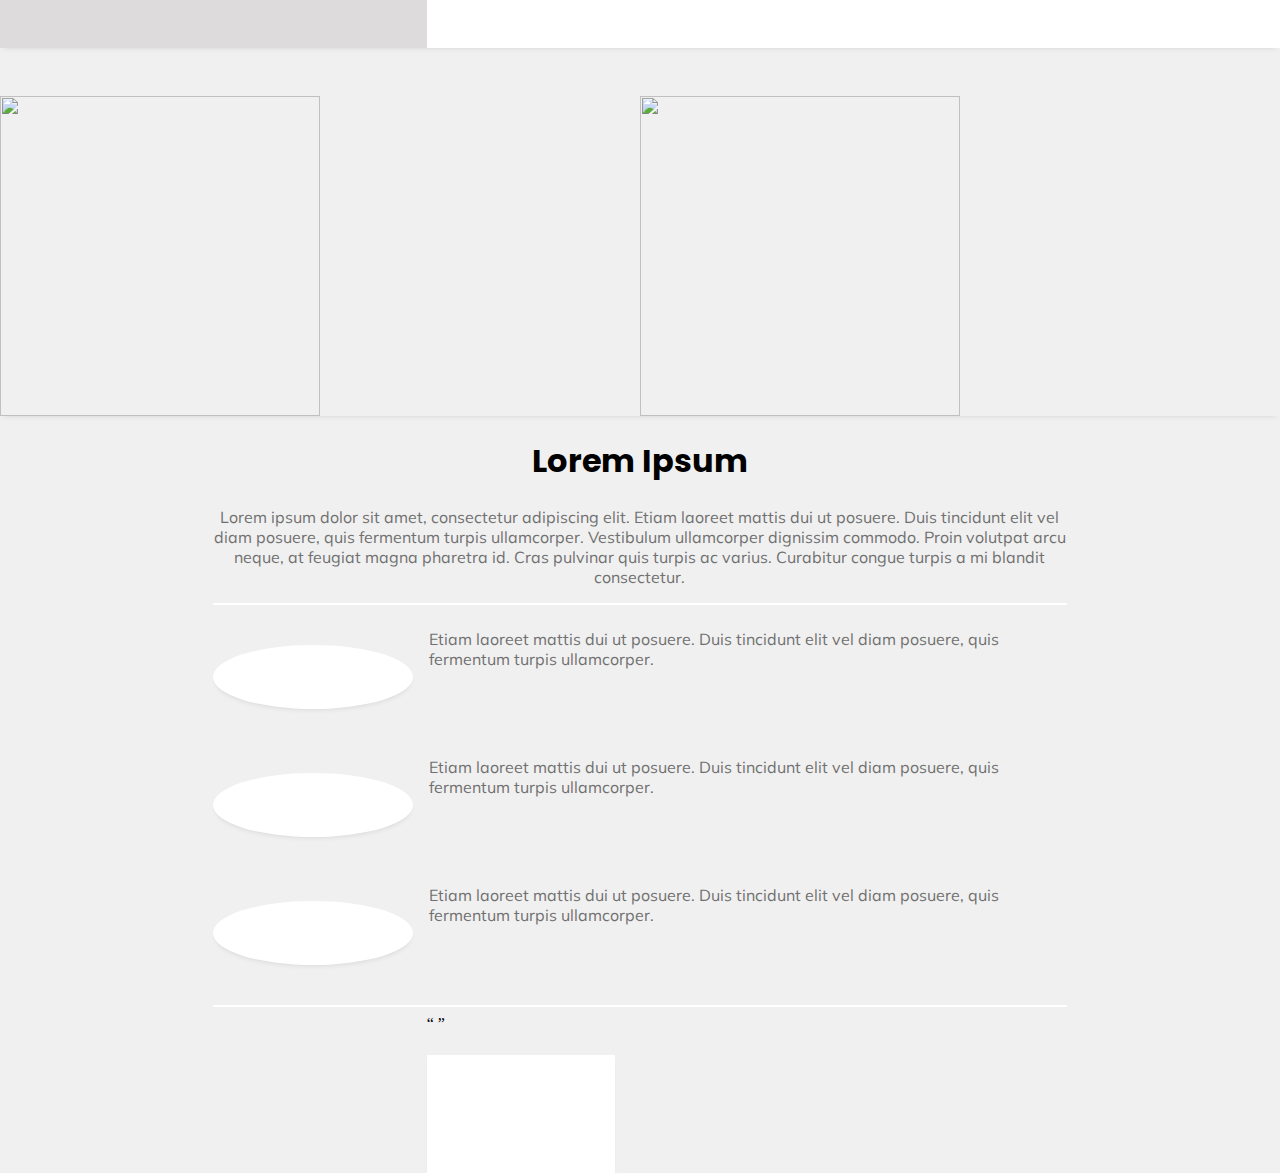
==== index.html @ a3480aa5 "Progress on index page" ====
<!DOCTYPE html>
<html lang="en">
  <head>
    <meta charset="UTF-8" />
    <meta name="viewport" content="width=device-width, initial-scale=1.0" />
    <meta http-equiv="X-UA-Compatible" content="ie=edge" />
    <title>Frontend Freelancer Portfolio</title>
    <link rel="stylesheet" href="CSS/style.css" />
    <script
      src="https://kit.fontawesome.com/f7329bb933.js"
      crossorigin="anonymous"
    ></script>
  </head>
  <body>
    <div class="grid">
        <nav class="menu bg-white shadow">
          <a class="active" alt="Home" href="index.html">
              <i class="fas fa-home"></i
            ></a>
          <a alt="About me" href="aboutme.html">
              <i class="fas fa-address-card d-grey"></i
              ></a>
          <a alt="Contact" href="contact.html">
              <i class="far fa-edit d-grey"></i
            ></a>
        </ul>
      </nav>
      <hero class="hero-container shadow">
        <img class="hero1" src="images/bg1.jpeg" />
        <img class="hero2" src="images/bg2.jpeg" />
      </hero>
      <main>
        <h1 class="font-poppins">Lorem Ipsum</h1>
        <p class="font-muli d-grey">
          Lorem ipsum dolor sit amet, consectetur adipiscing elit. Etiam laoreet
          mattis dui ut posuere. Duis tincidunt elit vel diam posuere, quis
          fermentum turpis ullamcorper. Vestibulum ullamcorper dignissim
          commodo. Proin volutpat arcu neque, at feugiat magna pharetra id. Cras
          pulvinar quis turpis ac varius. Curabitur congue turpis a mi blandit
          consectetur.
        </p>
        <hr />
      </main>
      <article class="font-muli d-grey">
        <section>
          <div class="icon-container bg-white shadow round">
            <i class="far fa-handshake l-green"></i>
          </div>
          <p>
              Etiam laoreet mattis dui ut posuere. 
              Duis tincidunt elit vel diam posuere, 
              quis fermentum turpis ullamcorper.
          </p>
        </section>
        <section>
          <div class="icon-container bg-white shadow round">
            <i class="fas fa-book l-green"></i>
          </div>
          <p>
              Etiam laoreet mattis dui ut posuere. 
              Duis tincidunt elit vel diam posuere, 
              quis fermentum turpis ullamcorper.
          </p>
        </section>
        <section>
          <div class="icon-container bg-white shadow round">
            <i class="fas fa-hat-wizard l-green"></i>
          </div>
          <p>
              Etiam laoreet mattis dui ut posuere. 
              Duis tincidunt elit vel diam posuere, 
              quis fermentum turpis ullamcorper.
          </p>
        </section>
        <hr />
      </article>
      <aside>
        <div class="icon4 bg-white shadow round">
          <i class="fas fa-fire-alt"></i>
        </div>
        <q> </q>
      </aside>
      <footer>
        <h5></h5>
        <a class="tmu bg-white shadow"><i class="fas fa-chevron-up d-grey"></i></a>
      </footer>
    </div>
  </body>
</html>
---- CSS/style.css ----
@import url("https://fonts.googleapis.com/css?family=Muli|Poppins&display=swap");

body {
  margin: 0;
  padding: 0;
  background-image: url(/images/greenbg.jpg);
  background-attachment: fixed;
  background-position: bottom;
  background-repeat: no-repeat;
  background-size: cover;
  background-color: #f0f0f0;
}

.bg-white {
  background: white;
}

hr {
  color: white;
  border: 1px solid white;
}

.shadow {
  box-shadow: 0 3px 6px -4px rgba(0, 0, 0, 0.16);
}

.l-green {
  color: #74c8f5;
}

.red {
  color: #e27e79;
}

.d-grey {
  color: #707070;
}

.active {
  color: #8ca3b1;
  background: #dddbdb;
}

.round {
  border-radius: 50%;
}

.font-muli {
  font-family: "Muli", sans-serif;
}

.font-poppins {
  font-family: "Poppins", sans-serif;
}

.grid {
  margin: 0 auto;
  display: grid;
  grid-template-columns: repeat(6, 1fr);
  grid-template-rows: 1fr auto;
  grid-template-areas:
    "nav nav nav nav nav nav"
    "hero hero hero hero hero hero"
    ". main main main main ."
    ". article article article article ."
    ". . aside aside . ."
    ". . footer footer . .";
}

.menu {
  grid-area: nav;
  display: flex;
  flex-direction: row;
  justify-content: space-evenly;
  position: sticky;
  align-content: center;
  width: 100%;
  position: fixed;
  margin: 0;
  padding: 0;
  z-index: 1;
}

a {
  height: 100%;
  width: 33%;
  padding: 1.5em;
  display: flex;
  align-content: center;
  justify-content: center;
  text-decoration: none;
}

a > i {
  transform: scale(2.5, 2.5);
}

.hero-container {
  grid-area: hero;
  padding-top: 6em;
  display: flex;
  flex-wrap: wrap;
}

.hero1 {
  display: none;
}

.hero1,
.hero2 {
  width: 100%;
  height: 50%;
}

main {
  grid-area: main;
}

aside {
  grid-area: aside;
}

footer {
  grid-area: footer;
}

main > p,
main > h1 {
  text-align: center;
}

article {
  grid-area: article;
}

section {
  display: flex;
}

.icon-container {
  display: flex;
  align-content: center;
  justify-content: center;
  height: 80%;
  width: 80%;
  padding: 2em;
  margin-top: 3.2em;
  margin-right: 1em;
}

.icon-container > i {
  transform: scale(2.4, 2.8);
}

@media (min-width: 768px) {
  .hero1,
  .hero2 {
    width: 50%;
    height: 20em;
    display: block;
  }

  .icon-container {
    width: 20%;
    margin-top: 2em;
    margin-bottom: 2em;
  }

  .icon-container > i {
    transform: scale(2.8, 3.2);
  }
}
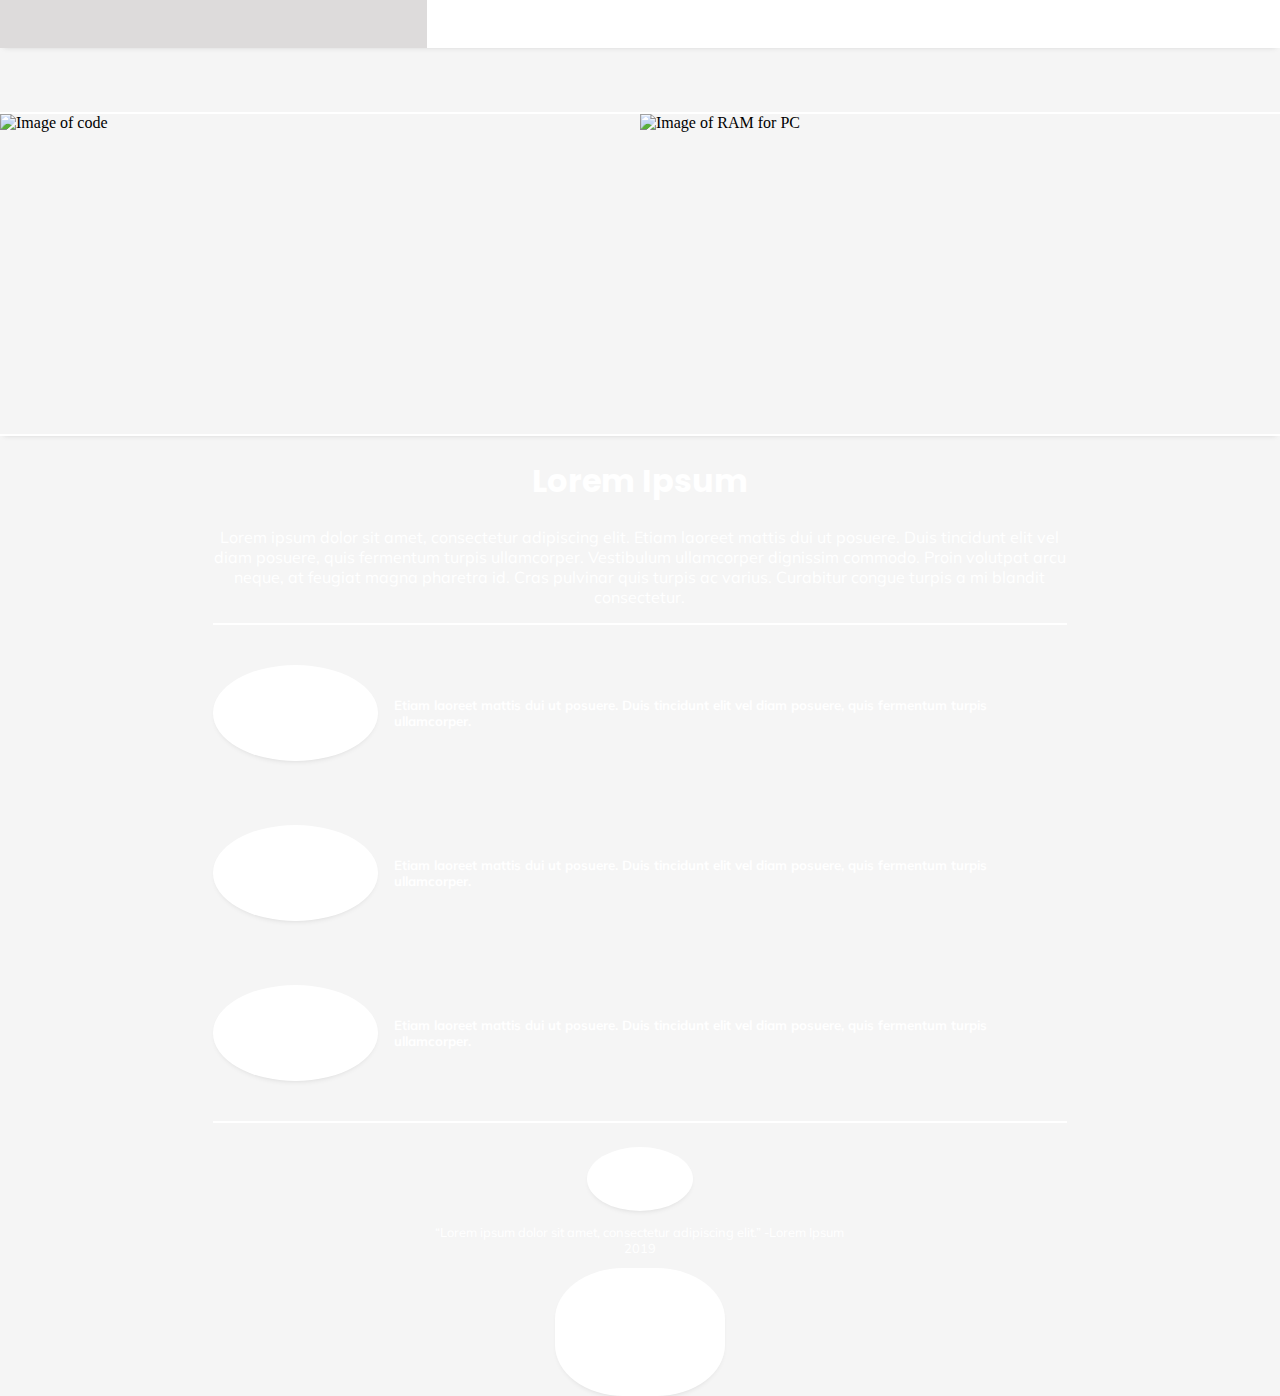
==== commit 3ff1aa03: "Layout fixes, started with tablet responsiveness" ====
--- a/index.html
+++ b/index.html
@@ -13,25 +13,25 @@
   </head>
   <body>
     <div class="grid">
-        <nav class="menu bg-white shadow">
-          <a class="active" alt="Home" href="index.html">
-              <i class="fas fa-home"></i
-            ></a>
-          <a alt="About me" href="aboutme.html">
-              <i class="fas fa-address-card d-grey"></i
-              ></a>
-          <a alt="Contact" href="contact.html">
-              <i class="far fa-edit d-grey"></i
-            ></a>
-        </ul>
+      <a name="top"></a>
+      <nav class="menu bg-white bottom-shadow">
+        <a class="active" title="Home" href="index.html">
+          <i class="fas fa-home"></i
+        ></a>
+        <a title="About me" href="aboutme.html">
+          <i class="fas fa-address-card d-grey"></i
+        ></a>
+        <a title="Contact" href="contact.html">
+          <i class="far fa-edit d-grey"></i
+        ></a>
       </nav>
-      <hero class="hero-container shadow">
-        <img class="hero1" src="images/bg1.jpeg" />
-        <img class="hero2" src="images/bg2.jpeg" />
+      <hero class="hero-container bottom-shadow">
+        <img class="hero1" alt="Image of code" src="images/bg1.jpeg" />
+        <img class="hero2" alt="Image of RAM for PC" src="images/bg2.jpeg" />
       </hero>
       <main>
-        <h1 class="font-poppins">Lorem Ipsum</h1>
-        <p class="font-muli d-grey">
+        <h1 class="font-poppins white">Lorem Ipsum</h1>
+        <p class="font-muli white">
           Lorem ipsum dolor sit amet, consectetur adipiscing elit. Etiam laoreet
           mattis dui ut posuere. Duis tincidunt elit vel diam posuere, quis
           fermentum turpis ullamcorper. Vestibulum ullamcorper dignissim
@@ -41,48 +41,51 @@
         </p>
         <hr />
       </main>
-      <article class="font-muli d-grey">
+      <article class="font-muli white">
         <section>
-          <div class="icon-container bg-white shadow round">
+          <div class="icon-container bg-white bottom-shadow round">
             <i class="far fa-handshake l-green"></i>
           </div>
-          <p>
-              Etiam laoreet mattis dui ut posuere. 
-              Duis tincidunt elit vel diam posuere, 
-              quis fermentum turpis ullamcorper.
-          </p>
+          <h5>
+            Etiam laoreet mattis dui ut posuere. Duis tincidunt elit vel diam
+            posuere, quis fermentum turpis ullamcorper.
+          </h5>
         </section>
         <section>
-          <div class="icon-container bg-white shadow round">
+          <div class="icon-container bg-white bottom-shadow round">
             <i class="fas fa-book l-green"></i>
           </div>
-          <p>
-              Etiam laoreet mattis dui ut posuere. 
-              Duis tincidunt elit vel diam posuere, 
-              quis fermentum turpis ullamcorper.
-          </p>
+          <h5>
+            Etiam laoreet mattis dui ut posuere. Duis tincidunt elit vel diam
+            posuere, quis fermentum turpis ullamcorper.
+          </h5>
         </section>
         <section>
-          <div class="icon-container bg-white shadow round">
+          <div class="icon-container bg-white bottom-shadow round">
             <i class="fas fa-hat-wizard l-green"></i>
           </div>
-          <p>
-              Etiam laoreet mattis dui ut posuere. 
-              Duis tincidunt elit vel diam posuere, 
-              quis fermentum turpis ullamcorper.
-          </p>
+          <h5>
+            Etiam laoreet mattis dui ut posuere. Duis tincidunt elit vel diam
+            posuere, quis fermentum turpis ullamcorper.
+          </h5>
         </section>
         <hr />
       </article>
-      <aside>
-        <div class="icon4 bg-white shadow round">
-          <i class="fas fa-fire-alt"></i>
+      <aside class="font-muli white">
+        <div class="icon4 bg-white bottom-shadow round">
+          <i class="fas fa-fire-alt red"></i>
         </div>
-        <q> </q>
+        <p>
+          <q>Lorem ipsum dolor sit amet, consectetur adipiscing elit.</q> -Lorem
+          Ipsum 2019
+        </p>
       </aside>
       <footer>
-        <h5></h5>
-        <a class="tmu bg-white shadow"><i class="fas fa-chevron-up d-grey"></i></a>
+        <h5 class="d-grey font-poppins">Mattias Lind von Vogelsang</h5>
+        <a class="tmu bg-white bottom-shadow" href="#top"
+          ><i class="fas fa-chevron-up d-grey"></i
+        ></a>
+        <div class="link-icons"></div>
       </footer>
     </div>
   </body>
--- a/CSS/style.css
+++ b/CSS/style.css
@@ -3,41 +3,53 @@
 body {
   margin: 0;
   padding: 0;
-  background-image: url(/images/greenbg.jpg);
+  background-image: url(/images/simplebg.jpg);
   background-attachment: fixed;
-  background-position: bottom;
+  background-position: left;
   background-repeat: no-repeat;
   background-size: cover;
-  background-color: #f0f0f0;
-}
-
+  background-color: whitesmoke;
+}
+#top {
+  display: none;
+  margin: 0;
+  padding: 0;
+}
 .bg-white {
   background: white;
 }
 
+.white {
+  color: white;
+}
+
 hr {
   color: white;
-  border: 1px solid white;
-}
-
-.shadow {
-  box-shadow: 0 3px 6px -4px rgba(0, 0, 0, 0.16);
-}
-
-.l-green {
-  color: #74c8f5;
+  border: 0.5px solid white;
 }
 
 .red {
   color: #e27e79;
 }
 
+.bottom-shadow {
+  box-shadow: 0 3px 6px -4px rgba(0, 0, 0, 0.16);
+}
+
+.l-green {
+  color: #6bbbbe;
+}
+
+.red {
+  color: #e27e79;
+}
+
 .d-grey {
   color: #707070;
 }
 
 .active {
-  color: #8ca3b1;
+  color: #3277a2;
   background: #dddbdb;
 }
 
@@ -97,7 +109,7 @@
 
 .hero-container {
   grid-area: hero;
-  padding-top: 6em;
+  padding-top: 4em;
   display: flex;
   flex-wrap: wrap;
 }
@@ -110,18 +122,12 @@
 .hero2 {
   width: 100%;
   height: 50%;
+  border-top: 2px solid white;
+  border-bottom: 2px solid white;
 }
 
 main {
   grid-area: main;
-}
-
-aside {
-  grid-area: aside;
-}
-
-footer {
-  grid-area: footer;
 }
 
 main > p,
@@ -135,21 +141,77 @@
 
 section {
   display: flex;
+  align-items: center;
 }
 
 .icon-container {
   display: flex;
   align-content: center;
   justify-content: center;
-  height: 80%;
-  width: 80%;
+  height: 1em;
+  width: 2em;
+  padding: 2.5em;
+  margin-right: 1em;
+}
+
+.icon-container > i {
+  transform: scale(3.6, 3);
+}
+
+aside {
+  grid-area: aside;
+  display: flex;
+  flex-direction: column;
+  justify-items: center;
+}
+
+aside > p {
+  text-align: center;
+  font-weight: 400;
+  font-size: 0.8em;
+}
+
+.icon4 {
   padding: 2em;
-  margin-top: 3.2em;
-  margin-right: 1em;
-}
-
-.icon-container > i {
-  transform: scale(2.4, 2.8);
+  width: 15%;
+  height: 20%;
+  align-self: center;
+  display: flex;
+  justify-content: center;
+  align-content: center;
+  margin-top: 1em;
+}
+
+.icon4 > i {
+  transform: scale(3.4, 3);
+}
+
+footer {
+  grid-area: footer;
+  display: flex;
+  justify-content: center;
+  align-items: center;
+}
+
+footer > h5 {
+  display: none;
+}
+
+.link-icons {
+  display: none;
+}
+
+.tmu {
+  border-radius: 40%;
+  margin-top: 2em;
+  margin-bottom: -2em;
+  padding: 2em;
+  width: 25%;
+  overflow: hidden;
+}
+
+.tmu > i {
+  margin-top: -1.2em;
 }
 
 @media (min-width: 768px) {
@@ -161,11 +223,15 @@
   }
 
   .icon-container {
-    width: 20%;
+    width: 10%;
     margin-top: 2em;
     margin-bottom: 2em;
   }
 
+  .icon4 {
+    width: 10%;
+  }
+
   .icon-container > i {
     transform: scale(2.8, 3.2);
   }
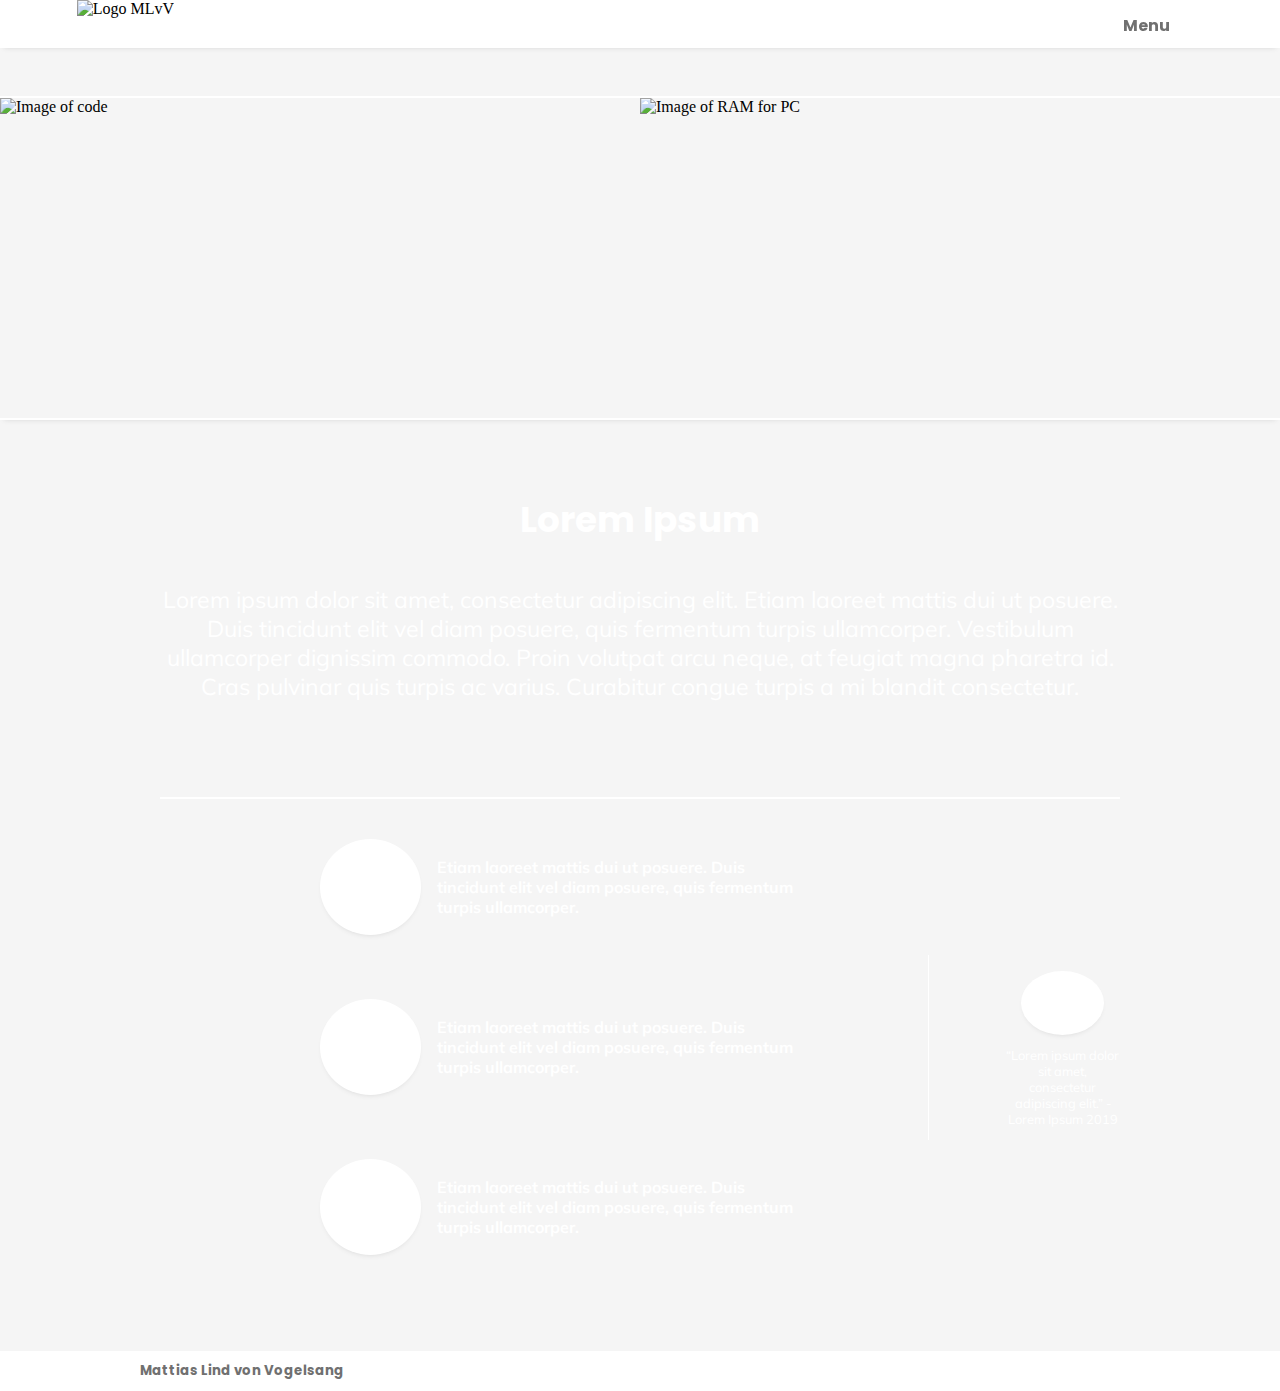
==== commit 909ea2cf: "Finished index.html" ====
--- a/index.html
+++ b/index.html
@@ -15,15 +15,29 @@
     <div class="grid">
       <a name="top"></a>
       <nav class="menu bg-white bottom-shadow">
-        <a class="active" title="Home" href="index.html">
-          <i class="fas fa-home"></i
-        ></a>
-        <a title="About me" href="aboutme.html">
-          <i class="fas fa-address-card d-grey"></i
-        ></a>
-        <a title="Contact" href="contact.html">
-          <i class="far fa-edit d-grey"></i
-        ></a>
+        <div class="logo-container bg-white">
+          <img alt="Logo MLvV" src="images/logo.jpg" />
+        </div>
+        <div class="dropdown">
+          <a title="menu"
+            ><h4 class="d-grey font-poppins">Menu</h4>
+            <i class="fas fa-bars d-grey"></i
+          ></a>
+          <div class="nav-icons">
+            <a class="active" title="Home" href="index.html">
+              <h4 class="d-grey font-poppins">Home</h4>
+              <i class="fas fa-home"></i
+            ></a>
+            <a class="bg-white" title="About me" href="aboutme.html">
+              <h4 class="d-grey font-poppins">About me</h4>
+              <i class="fas fa-address-card d-grey"></i
+            ></a>
+            <a class="bg-white" title="Contact" href="contact.html">
+              <h4 class="d-grey font-poppins">Contact</h4>
+              <i class="far fa-edit d-grey"></i
+            ></a>
+          </div>
+        </div>
       </nav>
       <hero class="hero-container bottom-shadow">
         <img class="hero1" alt="Image of code" src="images/bg1.jpeg" />
@@ -46,28 +60,28 @@
           <div class="icon-container bg-white bottom-shadow round">
             <i class="far fa-handshake l-green"></i>
           </div>
-          <h5>
+          <h4>
             Etiam laoreet mattis dui ut posuere. Duis tincidunt elit vel diam
             posuere, quis fermentum turpis ullamcorper.
-          </h5>
+          </h4>
         </section>
         <section>
           <div class="icon-container bg-white bottom-shadow round">
             <i class="fas fa-book l-green"></i>
           </div>
-          <h5>
+          <h4>
             Etiam laoreet mattis dui ut posuere. Duis tincidunt elit vel diam
             posuere, quis fermentum turpis ullamcorper.
-          </h5>
+          </h4>
         </section>
         <section>
           <div class="icon-container bg-white bottom-shadow round">
             <i class="fas fa-hat-wizard l-green"></i>
           </div>
-          <h5>
+          <h4>
             Etiam laoreet mattis dui ut posuere. Duis tincidunt elit vel diam
             posuere, quis fermentum turpis ullamcorper.
-          </h5>
+          </h4>
         </section>
         <hr />
       </article>
@@ -85,7 +99,16 @@
         <a class="tmu bg-white bottom-shadow" href="#top"
           ><i class="fas fa-chevron-up d-grey"></i
         ></a>
-        <div class="link-icons"></div>
+        <div class="link-icons">
+          <a
+            target="_blank"
+            href="https://github.com/jenseneducation-mattias-von-vogelsang"
+            ><i class="fab fa-github l-blue"></i
+          ></a>
+          <a><i class="fab fa-facebook l-blue"></i></a>
+          <a><i class="fab fa-linkedin l-blue"></i></a>
+          <a><i class="fab fa-twitter l-blue"></i></a>
+        </div>
       </footer>
     </div>
   </body>
--- a/CSS/style.css
+++ b/CSS/style.css
@@ -10,13 +10,16 @@
   background-size: cover;
   background-color: whitesmoke;
 }
-#top {
-  display: none;
+a[name="top"] {
   margin: 0;
   padding: 0;
 }
 .bg-white {
   background: white;
+}
+
+.l-blue {
+  color: #a4c1d3;
 }
 
 .white {
@@ -68,28 +71,50 @@
 .grid {
   margin: 0 auto;
   display: grid;
-  grid-template-columns: repeat(6, 1fr);
+  grid-template-columns: repeat(8, 1fr);
   grid-template-rows: 1fr auto;
   grid-template-areas:
-    "nav nav nav nav nav nav"
-    "hero hero hero hero hero hero"
-    ". main main main main ."
-    ". article article article article ."
-    ". . aside aside . ."
-    ". . footer footer . .";
-}
-
+    "nav nav nav nav nav nav nav nav"
+    "hero hero hero hero hero hero hero hero"
+    ". main main main main main main ."
+    ". article article article article article article ."
+    ". . aside aside aside aside . ."
+    ". . . footer footer . . .";
+}
+
+.logo-container {
+  display: none;
+}
+
+a > h4 {
+  display: none;
+}
+
+.nav-icons {
+  display: flex;
+  flex-wrap: nowrap;
+  height: 100%;
+  width: 100%;
+  justify-content: space-evenly;
+  align-items: center;
+}
+
+.dropdown > a {
+  display: none;
+}
+
+.dropdown {
+  display: flex;
+  flex-wrap: nowrap;
+  height: 100%;
+  width: 100%;
+  justify-content: space-evenly;
+  align-items: center;
+}
 .menu {
   grid-area: nav;
-  display: flex;
-  flex-direction: row;
-  justify-content: space-evenly;
-  position: sticky;
-  align-content: center;
   width: 100%;
   position: fixed;
-  margin: 0;
-  padding: 0;
   z-index: 1;
 }
 
@@ -109,7 +134,7 @@
 
 .hero-container {
   grid-area: hero;
-  padding-top: 4em;
+  padding-top: 6em;
   display: flex;
   flex-wrap: wrap;
 }
@@ -128,11 +153,13 @@
 
 main {
   grid-area: main;
+  margin-top: 5%;
 }
 
 main > p,
 main > h1 {
   text-align: center;
+  margin-bottom: 10%;
 }
 
 article {
@@ -236,3 +263,173 @@
     transform: scale(2.8, 3.2);
   }
 }
+
+@media (min-width: 1024px) {
+  .grid {
+    grid-template-areas:
+      "nav nav nav nav nav nav nav nav"
+      "hero hero hero hero hero hero hero hero"
+      ". main main main main main main ."
+      ". . article article article . . ."
+      ". . article article article . aside ."
+      ". . article article article . . ."
+      "footer footer footer footer footer footer footer footer";
+  }
+
+  .logo-container > img {
+    max-width: 100%;
+    max-height: 100%;
+  }
+
+  .logo-container {
+    display: inline-block;
+    height: 100%;
+    width: 12%;
+    overflow: hidden;
+    margin-left: 6%;
+    top: 0;
+    order: 0;
+  }
+
+  .dropdown > a {
+    display: block;
+    position: absolute;
+    display: flex;
+    height: 2em;
+    width: 2em;
+    padding: 0;
+  }
+
+  .dropdown > a > i {
+    align-self: center;
+  }
+
+  .dropdown {
+    display: inline-block;
+    position: relative;
+    width: 2.4em;
+    height: 2.4em;
+    margin-left: 71%;
+  }
+
+  .nav-icons > a {
+    display: flex;
+    justify-content: space-evenly;
+    align-items: center;
+    height: 2em;
+  }
+
+  .nav-icons > a > i {
+    margin-top: 16%;
+  }
+
+  .nav-icons > a > i,
+  .nav-icons > a > h4 {
+    height: 2em;
+    text-align: center;
+  }
+
+  .nav-icons {
+    position: absolute;
+    width: 1500%;
+    display: none;
+    margin-left: -450%;
+    margin-top: 100%;
+    z-index: 1;
+  }
+
+  .nav-icons a:hover {
+    background-color: #d3d3d3;
+  }
+
+  .dropdown:hover .nav-icons {
+    display: block;
+  }
+
+  .menu {
+    height: 3em;
+    margin: 0;
+    flex-direction: row;
+  }
+
+  .dropdown > a > h4 {
+    display: inline-block;
+    margin: 0;
+    margin-right: 80%;
+    align-self: center;
+  }
+
+  .nav-icons > a > h4 {
+    display: inline-block;
+  }
+
+  main > h1 {
+    margin-bottom: 4%;
+    font-size: 2.8vw;
+  }
+  main > p {
+    font-size: 1.8vw;
+    text-align: center;
+    margin-bottom: 10%;
+  }
+
+  aside {
+    border-left: 1px solid white;
+    z-index: 1;
+    margin-left: -20%;
+  }
+
+  .icon4,
+  aside > p {
+    margin-left: 40%;
+  }
+
+  article > hr {
+    display: none;
+  }
+
+  .link-icons {
+    display: flex;
+    flex-direction: row;
+    align-content: center;
+    justify-content: space-evenly;
+  }
+
+  .link-icons > a > i {
+    align-self: center;
+    transform: scale(1.5, 1.5);
+  }
+
+  footer {
+    width: 100%;
+    height: 2.5em;
+    background-color: white;
+    display: flex;
+    flex-direction: row;
+    align-content: center;
+    justify-content: space-evenly;
+    margin-top: 4em;
+    overflow: hidden;
+  }
+
+  footer > h5 {
+    display: inline;
+  }
+
+  .tmu {
+    border-radius: 0;
+    box-shadow: none;
+    margin: 0;
+    padding-top: 1em;
+    padding-bottom: 1em;
+    height: 100%;
+    width: 10%;
+    margin-left: 6.5em;
+    margin-right: 1.8em;
+  }
+
+  .tmu > i {
+    margin: 0;
+    align-self: center;
+  }
+}
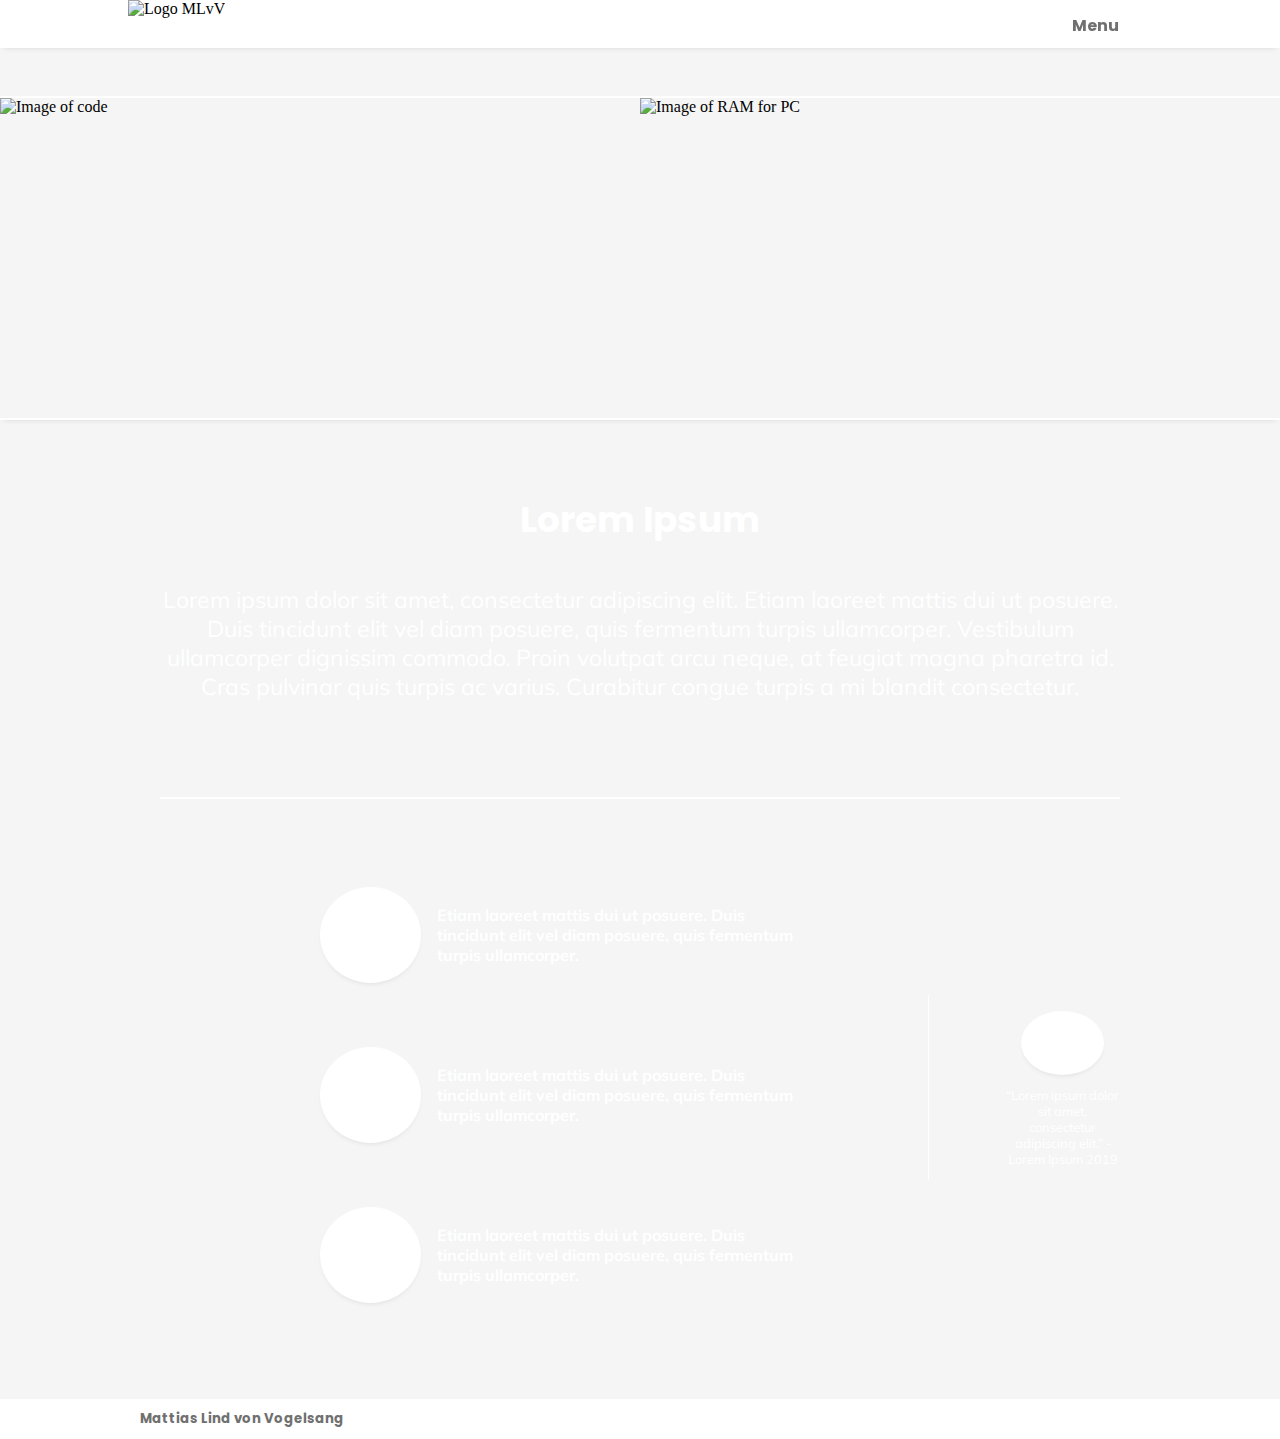
==== commit 7a4754d8: "Fixed classes for index, starting on contact.html" ====
--- a/index.html
+++ b/index.html
@@ -12,7 +12,7 @@
     ></script>
   </head>
   <body>
-    <div class="grid">
+    <div class="grid index">
       <a name="top"></a>
       <nav class="menu bg-white bottom-shadow">
         <div class="logo-container bg-white">
@@ -43,7 +43,7 @@
         <img class="hero1" alt="Image of code" src="images/bg1.jpeg" />
         <img class="hero2" alt="Image of RAM for PC" src="images/bg2.jpeg" />
       </hero>
-      <main>
+      <main class="main-index">
         <h1 class="font-poppins white">Lorem Ipsum</h1>
         <p class="font-muli white">
           Lorem ipsum dolor sit amet, consectetur adipiscing elit. Etiam laoreet
@@ -55,8 +55,8 @@
         </p>
         <hr />
       </main>
-      <article class="font-muli white">
-        <section>
+      <article class="article-index font-muli white">
+        <section class="sec-index">
           <div class="icon-container bg-white bottom-shadow round">
             <i class="far fa-handshake l-green"></i>
           </div>
@@ -65,7 +65,7 @@
             posuere, quis fermentum turpis ullamcorper.
           </h4>
         </section>
-        <section>
+        <section class="sec-index">
           <div class="icon-container bg-white bottom-shadow round">
             <i class="fas fa-book l-green"></i>
           </div>
@@ -74,7 +74,7 @@
             posuere, quis fermentum turpis ullamcorper.
           </h4>
         </section>
-        <section>
+        <section class="sec-index">
           <div class="icon-container bg-white bottom-shadow round">
             <i class="fas fa-hat-wizard l-green"></i>
           </div>
@@ -85,7 +85,7 @@
         </section>
         <hr />
       </article>
-      <aside class="font-muli white">
+      <aside class="aside-index font-muli white">
         <div class="icon4 bg-white bottom-shadow round">
           <i class="fas fa-fire-alt red"></i>
         </div>
--- a/CSS/style.css
+++ b/CSS/style.css
@@ -73,6 +73,10 @@
   display: grid;
   grid-template-columns: repeat(8, 1fr);
   grid-template-rows: 1fr auto;
+  min-height: 100vw;
+}
+
+.index {
   grid-template-areas:
     "nav nav nav nav nav nav nav nav"
     "hero hero hero hero hero hero hero hero"
@@ -86,7 +90,7 @@
   display: none;
 }
 
-a > h4 {
+.nav-icons > a > h4 {
   display: none;
 }
 
@@ -97,6 +101,10 @@
   width: 100%;
   justify-content: space-evenly;
   align-items: center;
+}
+
+.nav-icons a:hover {
+  background-color: #d3d3d3;
 }
 
 .dropdown > a {
@@ -151,22 +159,22 @@
   border-bottom: 2px solid white;
 }
 
-main {
+.main-index {
   grid-area: main;
   margin-top: 5%;
 }
 
-main > p,
-main > h1 {
+.main-index > p,
+.main-index > h1 {
   text-align: center;
   margin-bottom: 10%;
 }
 
-article {
+.article-index {
   grid-area: article;
 }
 
-section {
+.sec-index {
   display: flex;
   align-items: center;
 }
@@ -185,14 +193,14 @@
   transform: scale(3.6, 3);
 }
 
-aside {
+.aside-index {
   grid-area: aside;
   display: flex;
   flex-direction: column;
   justify-items: center;
 }
 
-aside > p {
+.aside-index > p {
   text-align: center;
   font-weight: 400;
   font-size: 0.8em;
@@ -265,7 +273,7 @@
 }
 
 @media (min-width: 1024px) {
-  .grid {
+  .index {
     grid-template-areas:
       "nav nav nav nav nav nav nav nav"
       "hero hero hero hero hero hero hero hero"
@@ -286,7 +294,7 @@
     height: 100%;
     width: 12%;
     overflow: hidden;
-    margin-left: 6%;
+    margin-left: 10%;
     top: 0;
     order: 0;
   }
@@ -309,7 +317,7 @@
     position: relative;
     width: 2.4em;
     height: 2.4em;
-    margin-left: 71%;
+    margin-left: 63%;
   }
 
   .nav-icons > a {
@@ -333,13 +341,9 @@
     position: absolute;
     width: 1500%;
     display: none;
-    margin-left: -450%;
+    margin-left: -270%;
     margin-top: 100%;
     z-index: 1;
-  }
-
-  .nav-icons a:hover {
-    background-color: #d3d3d3;
   }
 
   .dropdown:hover .nav-icons {
@@ -363,28 +367,33 @@
     display: inline-block;
   }
 
-  main > h1 {
+  .main-index > h1 {
     margin-bottom: 4%;
     font-size: 2.8vw;
   }
-  main > p {
+  .main-index > p {
     font-size: 1.8vw;
     text-align: center;
     margin-bottom: 10%;
   }
 
-  aside {
+  .aside-index {
     border-left: 1px solid white;
     z-index: 1;
     margin-left: -20%;
+    margin-top: 2em;
   }
 
   .icon4,
-  aside > p {
+  .aside-index > p {
     margin-left: 40%;
   }
 
-  article > hr {
+  .article-index {
+    margin-top: 3em;
+  }
+
+  .article-index > hr {
     display: none;
   }
 
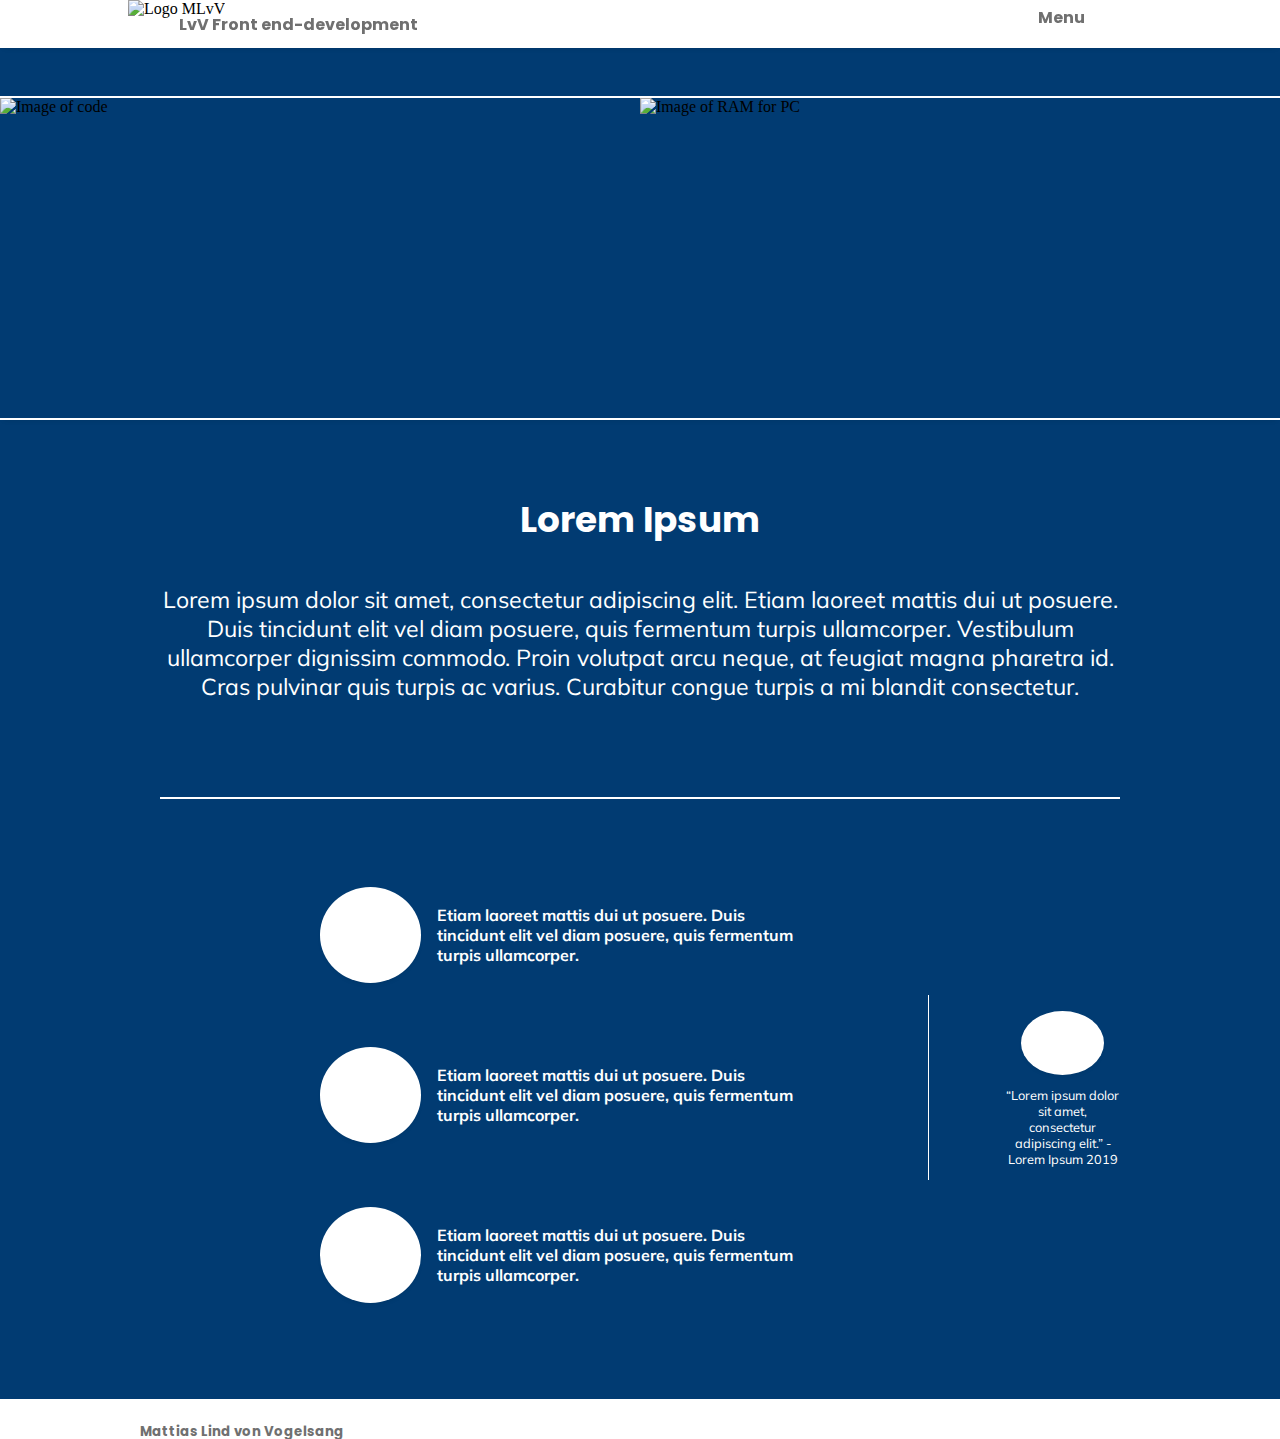
==== commit 39e4fb6d: "Removed unnecessary code" ====
--- a/index.html
+++ b/index.html
@@ -12,12 +12,13 @@
     ></script>
   </head>
   <body>
+    <a name="top"></a>
     <div class="grid index">
-      <a name="top"></a>
       <nav class="menu bg-white bottom-shadow">
         <div class="logo-container bg-white">
           <img alt="Logo MLvV" src="images/logo.jpg" />
         </div>
+        <h4 class="d-grey font-poppins">LvV Front end-development</h4>
         <div class="dropdown">
           <a title="menu"
             ><h4 class="d-grey font-poppins">Menu</h4>
@@ -56,7 +57,7 @@
         <hr />
       </main>
       <article class="article-index font-muli white">
-        <section class="sec-index">
+        <section class="section">
           <div class="icon-container bg-white bottom-shadow round">
             <i class="far fa-handshake l-green"></i>
           </div>
@@ -65,7 +66,7 @@
             posuere, quis fermentum turpis ullamcorper.
           </h4>
         </section>
-        <section class="sec-index">
+        <section class="section">
           <div class="icon-container bg-white bottom-shadow round">
             <i class="fas fa-book l-green"></i>
           </div>
@@ -74,7 +75,7 @@
             posuere, quis fermentum turpis ullamcorper.
           </h4>
         </section>
-        <section class="sec-index">
+        <section class="section">
           <div class="icon-container bg-white bottom-shadow round">
             <i class="fas fa-hat-wizard l-green"></i>
           </div>
--- a/CSS/style.css
+++ b/CSS/style.css
@@ -5,15 +5,19 @@
   padding: 0;
   background-image: url(/images/simplebg.jpg);
   background-attachment: fixed;
-  background-position: left;
   background-repeat: no-repeat;
   background-size: cover;
-  background-color: whitesmoke;
+  background-color: rgb(1, 59, 114);
 }
 a[name="top"] {
   margin: 0;
   padding: 0;
 }
+
+html {
+  scroll-behavior: smooth;
+}
+
 .bg-white {
   background: white;
 }
@@ -52,7 +56,6 @@
 }
 
 .active {
-  color: #3277a2;
   background: #dddbdb;
 }
 
@@ -78,7 +81,6 @@
 
 .index {
   grid-template-areas:
-    "nav nav nav nav nav nav nav nav"
     "hero hero hero hero hero hero hero hero"
     ". main main main main main main ."
     ". article article article article article article ."
@@ -96,11 +98,6 @@
 
 .nav-icons {
   display: flex;
-  flex-wrap: nowrap;
-  height: 100%;
-  width: 100%;
-  justify-content: space-evenly;
-  align-items: center;
 }
 
 .nav-icons a:hover {
@@ -111,27 +108,24 @@
   display: none;
 }
 
-.dropdown {
-  display: flex;
-  flex-wrap: nowrap;
-  height: 100%;
-  width: 100%;
-  justify-content: space-evenly;
-  align-items: center;
-}
 .menu {
-  grid-area: nav;
   width: 100%;
   position: fixed;
   z-index: 1;
 }
 
+.menu > h4 {
+  display: none;
+}
+
+a:visited {
+  color: #707070;
+}
+
 a {
-  height: 100%;
   width: 33%;
   padding: 1.5em;
   display: flex;
-  align-content: center;
   justify-content: center;
   text-decoration: none;
 }
@@ -144,7 +138,6 @@
   grid-area: hero;
   padding-top: 6em;
   display: flex;
-  flex-wrap: wrap;
 }
 
 .hero1 {
@@ -174,7 +167,7 @@
   grid-area: article;
 }
 
-.sec-index {
+.section {
   display: flex;
   align-items: center;
 }
@@ -197,7 +190,6 @@
   grid-area: aside;
   display: flex;
   flex-direction: column;
-  justify-items: center;
 }
 
 .aside-index > p {
@@ -213,7 +205,6 @@
   align-self: center;
   display: flex;
   justify-content: center;
-  align-content: center;
   margin-top: 1em;
 }
 
@@ -225,7 +216,6 @@
   grid-area: footer;
   display: flex;
   justify-content: center;
-  align-items: center;
 }
 
 footer > h5 {
@@ -249,6 +239,122 @@
   margin-top: -1.2em;
 }
 
+.aboutme {
+  grid-template-areas:
+    "hero hero hero hero hero hero hero hero"
+    ". main main main main main main ."
+    "footer footer footer footer footer footer footer footer";
+}
+
+.main-aboutme {
+  grid-area: main;
+}
+
+.main-aboutme > h1 {
+  text-align: center;
+  text-decoration: underline;
+  margin-bottom: 1em;
+}
+
+.contact {
+  grid-template-areas:
+    ". main main main main main main ."
+    ". main main main main main main ."
+    "map map map map map map map map"
+    "footer footer footer footer footer footer footer footer";
+}
+
+.main-contact {
+  grid-area: main;
+  display: flex;
+  flex-direction: column;
+  align-content: center;
+  justify-content: center;
+  margin-top: 4em;
+}
+
+.main-contact > h2 {
+  display: inline-block;
+  text-align: center;
+}
+
+.form-container {
+  align-self: center;
+  display: flex;
+  flex-direction: column;
+  align-items: center;
+  justify-content: center;
+  width: 100%;
+}
+
+button {
+  margin-top: 1em;
+  border-radius: 4px;
+  padding: 1.2em;
+  text-align: center;
+  background-color: #a4c1d3;
+}
+
+button:hover {
+  background: #8ca5b4;
+}
+
+.mail,
+.name {
+  border: 1px solid white;
+  border-radius: 4px;
+  height: 2em;
+  font-size: 4.5vw;
+  font-weight: 700;
+  width: 85%;
+  padding: 2px;
+}
+
+.ic-contact {
+  width: 0.5em;
+  height: 0.2em;
+  align-self: center;
+  margin: 0;
+}
+
+.ic-contact > i {
+  align-self: center;
+}
+
+textarea {
+  resize: none;
+  height: 6em;
+  font-size: 4.5vw;
+  border: 1px solid white;
+  border-radius: 4px;
+  font-weight: 700;
+}
+
+.mail:focus {
+  outline: none;
+}
+
+.map {
+  grid-area: map;
+  margin-top: 2em;
+  display: flex;
+  flex-direction: column;
+}
+
+.mapouter {
+  width: 100%;
+  margin-top: 1.5em;
+}
+
+iframe {
+  width: 100%;
+  margin-bottom: 0;
+  padding: 0;
+  height: 15em;
+  border-top: 2px solid white;
+  border-bottom: 2px solid white;
+}
+
 @media (min-width: 768px) {
   .hero1,
   .hero2 {
@@ -275,7 +381,6 @@
 @media (min-width: 1024px) {
   .index {
     grid-template-areas:
-      "nav nav nav nav nav nav nav nav"
       "hero hero hero hero hero hero hero hero"
       ". main main main main main main ."
       ". . article article article . . ."
@@ -300,10 +405,8 @@
   }
 
   .dropdown > a {
-    display: block;
     position: absolute;
     display: flex;
-    height: 2em;
     width: 2em;
     padding: 0;
   }
@@ -313,11 +416,10 @@
   }
 
   .dropdown {
-    display: inline-block;
     position: relative;
     width: 2.4em;
     height: 2.4em;
-    margin-left: 63%;
+    margin-left: 50%;
   }
 
   .nav-icons > a {
@@ -342,7 +444,7 @@
     width: 1500%;
     display: none;
     margin-left: -270%;
-    margin-top: 100%;
+    margin-top: 112%;
     z-index: 1;
   }
 
@@ -353,7 +455,14 @@
   .menu {
     height: 3em;
     margin: 0;
-    flex-direction: row;
+    display: flex;
+    align-items: center;
+  }
+
+  .menu > h4 {
+    display: inline-block;
+    align-self: center;
+    margin-left: -8%;
   }
 
   .dropdown > a > h4 {
@@ -375,6 +484,9 @@
     font-size: 1.8vw;
     text-align: center;
     margin-bottom: 10%;
+  }
+  .icon-container > i {
+    transform: scale(4, 4);
   }
 
   .aside-index {
@@ -441,4 +553,21 @@
     margin: 0;
     align-self: center;
   }
-}
+
+  .abtme {
+    height: 32em;
+  }
+
+  .main-aboutme {
+    margin-bottom: 5em;
+    margin-top: 2em;
+  }
+
+  .main-aboutme > section > div {
+    width: 3.5em;
+  }
+
+  .main-aboutme > section > h5 {
+    font-size: 1.6vw;
+  }
+}
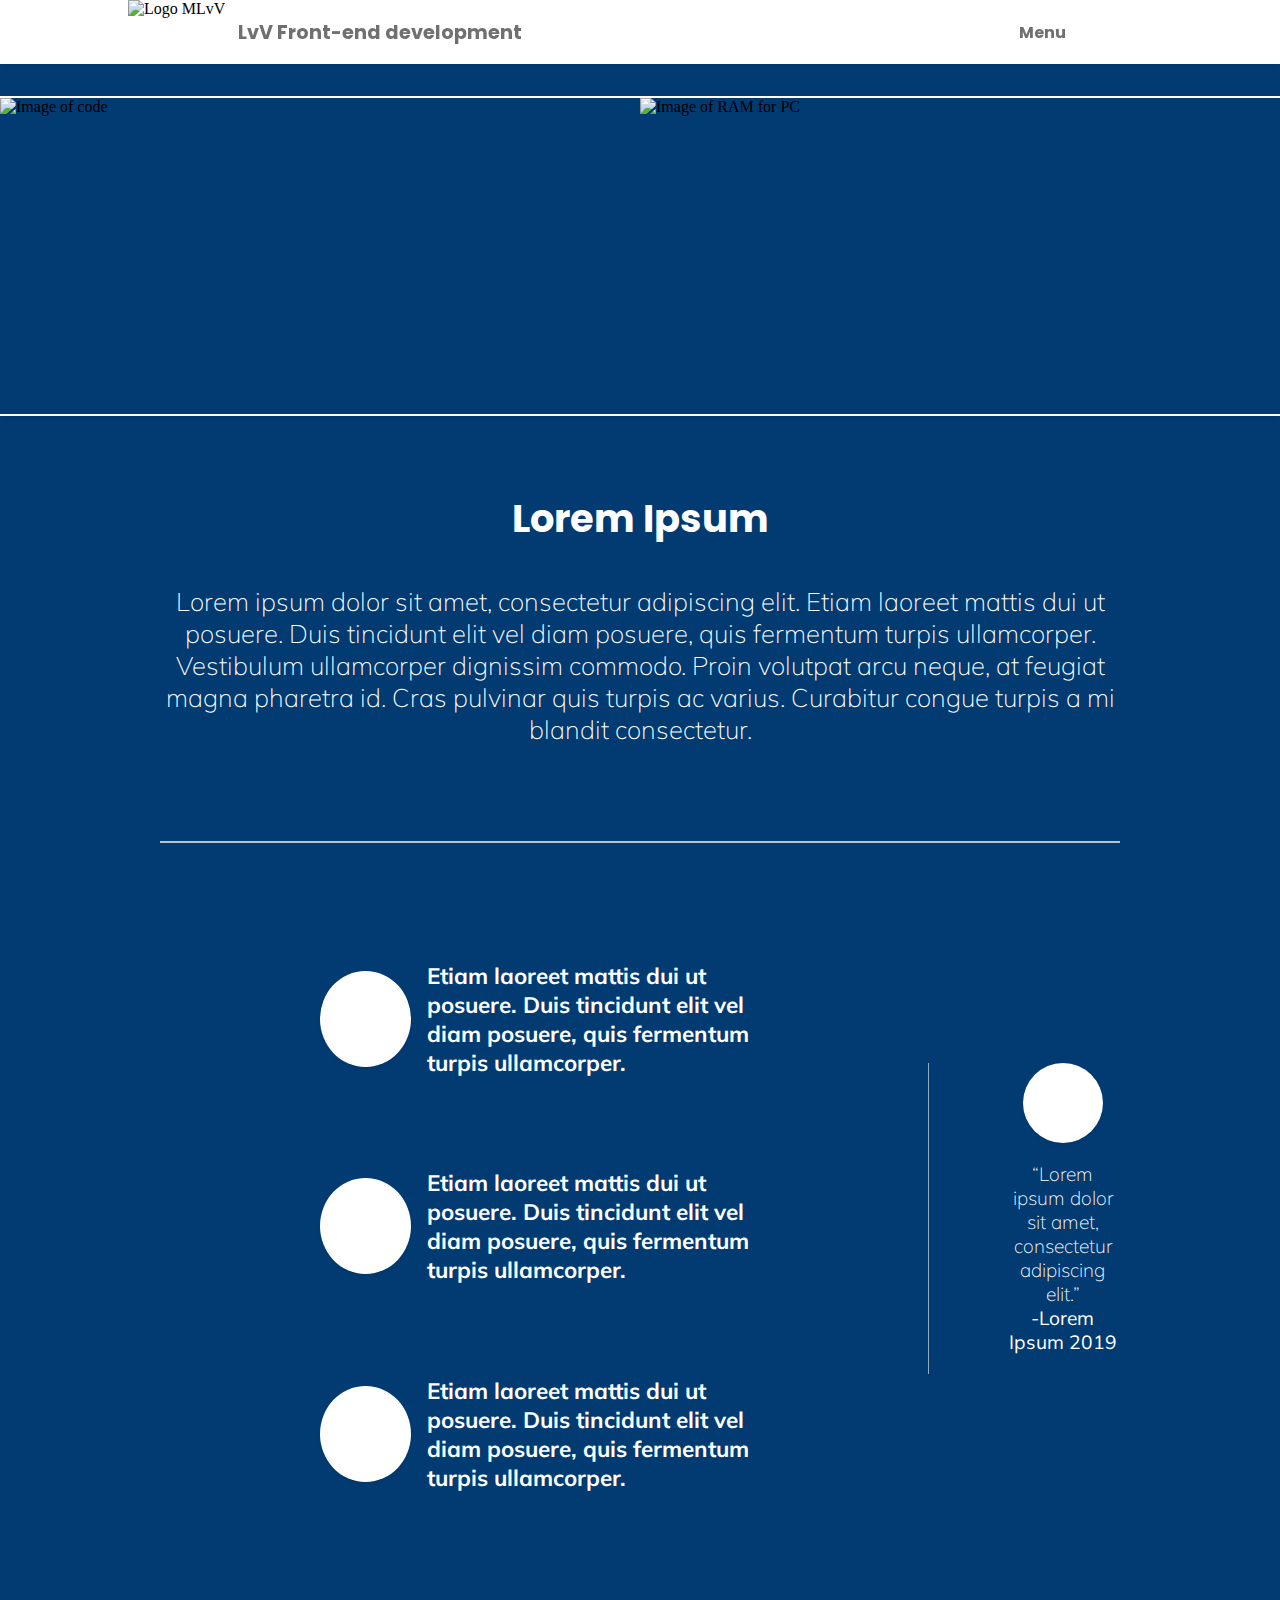
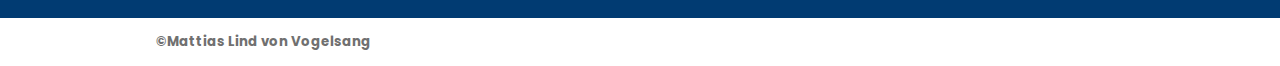
==== commit d16db18c: "Added copyright sign and fixed tmu centering" ====
--- a/index.html
+++ b/index.html
@@ -14,13 +14,13 @@
   <body>
     <a name="top"></a>
     <div class="grid index">
-      <nav class="menu bg-white bottom-shadow">
+      <header class="menu bg-white bottom-shadow">
         <div class="logo-container bg-white">
           <img alt="Logo MLvV" src="images/logo.jpg" />
         </div>
-        <h4 class="d-grey font-poppins">LvV Front end-development</h4>
-        <div class="dropdown">
-          <a title="menu"
+        <h4 class="d-grey font-poppins">LvV Front-end development</h4>
+        <nav class="dropdown">
+          <a title="Menu"
             ><h4 class="d-grey font-poppins">Menu</h4>
             <i class="fas fa-bars d-grey"></i
           ></a>
@@ -38,8 +38,8 @@
               <i class="far fa-edit d-grey"></i
             ></a>
           </div>
-        </div>
-      </nav>
+        </nav>
+      </header>
       <hero class="hero-container bottom-shadow">
         <img class="hero1" alt="Image of code" src="images/bg1.jpeg" />
         <img class="hero2" alt="Image of RAM for PC" src="images/bg2.jpeg" />
@@ -57,7 +57,7 @@
         <hr />
       </main>
       <article class="article-index font-muli white">
-        <section class="section">
+        <section>
           <div class="icon-container bg-white bottom-shadow round">
             <i class="far fa-handshake l-green"></i>
           </div>
@@ -66,7 +66,7 @@
             posuere, quis fermentum turpis ullamcorper.
           </h4>
         </section>
-        <section class="section">
+        <section>
           <div class="icon-container bg-white bottom-shadow round">
             <i class="fas fa-book l-green"></i>
           </div>
@@ -75,7 +75,7 @@
             posuere, quis fermentum turpis ullamcorper.
           </h4>
         </section>
-        <section class="section">
+        <section>
           <div class="icon-container bg-white bottom-shadow round">
             <i class="fas fa-hat-wizard l-green"></i>
           </div>
@@ -87,28 +87,29 @@
         <hr />
       </article>
       <aside class="aside-index font-muli white">
-        <div class="icon4 bg-white bottom-shadow round">
+        <div class="icon-container bg-white bottom-shadow round">
           <i class="fas fa-fire-alt red"></i>
         </div>
         <p>
-          <q>Lorem ipsum dolor sit amet, consectetur adipiscing elit.</q> -Lorem
-          Ipsum 2019
+          <q>Lorem ipsum dolor sit amet, consectetur adipiscing elit.</q><br />
+          <strong>-Lorem Ipsum 2019</strong>
         </p>
       </aside>
       <footer>
-        <h5 class="d-grey font-poppins">Mattias Lind von Vogelsang</h5>
-        <a class="tmu bg-white bottom-shadow" href="#top"
+        <h5 class="d-grey font-poppins">&copy;Mattias Lind von Vogelsang</h5>
+        <a title="Take me up" class="tmu bg-white bottom-shadow" href="#top"
           ><i class="fas fa-chevron-up d-grey"></i
         ></a>
         <div class="link-icons">
           <a
+            title="Github"
             target="_blank"
             href="https://github.com/jenseneducation-mattias-von-vogelsang"
             ><i class="fab fa-github l-blue"></i
           ></a>
-          <a><i class="fab fa-facebook l-blue"></i></a>
-          <a><i class="fab fa-linkedin l-blue"></i></a>
-          <a><i class="fab fa-twitter l-blue"></i></a>
+          <a title="Facebook"><i class="fab fa-facebook l-blue"></i></a>
+          <a title="Linkedin"><i class="fab fa-linkedin l-blue"></i></a>
+          <a title="Twitter"><i class="fab fa-twitter l-blue"></i></a>
         </div>
       </footer>
     </div>
--- a/CSS/style.css
+++ b/CSS/style.css
@@ -1,8 +1,12 @@
 @import url("https://fonts.googleapis.com/css?family=Muli|Poppins&display=swap");
-
+*,
+*:before,
+*:after {
+  box-sizing: border-box;
+}
+/***** General classes, colors & settings for all three html pages *****/
 body {
   margin: 0;
-  padding: 0;
   background-image: url(/images/simplebg.jpg);
   background-attachment: fixed;
   background-repeat: no-repeat;
@@ -13,249 +17,208 @@
   margin: 0;
   padding: 0;
 }
-
 html {
   scroll-behavior: smooth;
 }
-
 .bg-white {
   background: white;
 }
-
 .l-blue {
   color: #a4c1d3;
 }
-
 .white {
   color: white;
 }
-
 hr {
   color: white;
-  border: 0.5px solid white;
-}
-
+  border: 0.5px solid rgba(255, 255, 255, 0.7);
+}
 .red {
   color: #e27e79;
 }
-
 .bottom-shadow {
   box-shadow: 0 3px 6px -4px rgba(0, 0, 0, 0.16);
 }
-
 .l-green {
   color: #6bbbbe;
 }
-
 .red {
   color: #e27e79;
 }
-
 .d-grey {
   color: #707070;
 }
-
 .active {
   background: #dddbdb;
 }
-
 .round {
   border-radius: 50%;
 }
-
 .font-muli {
   font-family: "Muli", sans-serif;
-}
-
+  font-weight: 100;
+}
 .font-poppins {
   font-family: "Poppins", sans-serif;
-}
-
+  font-weight: 700;
+}
 .grid {
-  margin: 0 auto;
   display: grid;
   grid-template-columns: repeat(8, 1fr);
   grid-template-rows: 1fr auto;
-  min-height: 100vw;
-}
-
+  min-height: 100vh;
+}
+/***** Navigation bar settings (Used by all html's) *****/
+.logo-container {
+  display: none;
+}
+.nav-icons > a > h4 {
+  display: none;
+}
+.nav-icons {
+  display: flex;
+}
+.nav-icons a:hover {
+  background-color: #d3d3d3;
+}
+.dropdown > a {
+  display: none;
+}
+.menu {
+  width: 100%;
+  position: fixed;
+  z-index: 1;
+}
+.menu > h4 {
+  display: none;
+}
+a:visited {
+  color: #707070;
+}
+a {
+  width: 33.33%;
+  padding: 1.5em;
+  display: flex;
+  justify-content: center;
+  align-content: center;
+  text-decoration: none;
+}
+a > i {
+  transform: scale(2.5, 2.5);
+}
+/***** Hero settings (Used by index & aboutme) *****/
+.hero-container {
+  grid-area: hero;
+  padding-top: 6em;
+  display: flex;
+}
+.hero1 {
+  display: none;
+}
+.hero1,
+.hero2 {
+  width: 100%;
+  height: 50%;
+  border-top: 2px solid white;
+  border-bottom: 2px solid white;
+}
+/***** Footer settings *****/
+footer {
+  grid-area: footer;
+  display: flex;
+  justify-content: center;
+}
+footer > h5 {
+  display: none;
+}
+.link-icons {
+  display: none;
+}
+.tmu {
+  border-radius: 40%;
+  margin: 2em 0 -2em 0;
+  padding: 2em;
+  width: 15%;
+  overflow: hidden;
+}
+.tmu > i {
+  margin-top: -1.25em;
+}
+/***** Index.html settings (Some are reused by the other html files) *****/
 .index {
   grid-template-areas:
     "hero hero hero hero hero hero hero hero"
     ". main main main main main main ."
     ". article article article article article article ."
     ". . aside aside aside aside . ."
-    ". . . footer footer . . .";
-}
-
-.logo-container {
-  display: none;
-}
-
-.nav-icons > a > h4 {
-  display: none;
-}
-
-.nav-icons {
-  display: flex;
-}
-
-.nav-icons a:hover {
-  background-color: #d3d3d3;
-}
-
-.dropdown > a {
-  display: none;
-}
-
-.menu {
-  width: 100%;
-  position: fixed;
-  z-index: 1;
-}
-
-.menu > h4 {
-  display: none;
-}
-
-a:visited {
-  color: #707070;
-}
-
-a {
-  width: 33%;
-  padding: 1.5em;
-  display: flex;
-  justify-content: center;
-  text-decoration: none;
-}
-
-a > i {
-  transform: scale(2.5, 2.5);
-}
-
-.hero-container {
-  grid-area: hero;
-  padding-top: 6em;
-  display: flex;
-}
-
-.hero1 {
-  display: none;
-}
-
-.hero1,
-.hero2 {
-  width: 100%;
-  height: 50%;
-  border-top: 2px solid white;
-  border-bottom: 2px solid white;
-}
-
+    "footer footer footer footer footer footer footer footer";
+}
+/***** Index main settings *****/
 .main-index {
   grid-area: main;
   margin-top: 5%;
 }
-
-.main-index > p,
+.main-index > p {
+  text-align: center;
+  margin-bottom: 20%;
+}
 .main-index > h1 {
   text-align: center;
   margin-bottom: 10%;
 }
-
+/***** Index article settings *****/
 .article-index {
   grid-area: article;
 }
-
-.section {
+section {
   display: flex;
   align-items: center;
-}
-
+  margin: 2em 0;
+}
 .icon-container {
   display: flex;
-  align-content: center;
   justify-content: center;
   height: 1em;
   width: 2em;
   padding: 2.5em;
   margin-right: 1em;
 }
-
 .icon-container > i {
-  transform: scale(3.6, 3);
-}
-
+  transform: scale(3, 3);
+  align-self: center;
+}
+/***** Index aside settings *****/
 .aside-index {
   grid-area: aside;
   display: flex;
   flex-direction: column;
-}
-
+  margin-top: 2em;
+}
 .aside-index > p {
   text-align: center;
-  font-weight: 400;
   font-size: 0.8em;
 }
-
-.icon4 {
-  padding: 2em;
-  width: 15%;
-  height: 20%;
+.aside-index > div {
   align-self: center;
-  display: flex;
-  justify-content: center;
-  margin-top: 1em;
-}
-
-.icon4 > i {
-  transform: scale(3.4, 3);
-}
-
-footer {
-  grid-area: footer;
-  display: flex;
-  justify-content: center;
-}
-
-footer > h5 {
-  display: none;
-}
-
-.link-icons {
-  display: none;
-}
-
-.tmu {
-  border-radius: 40%;
-  margin-top: 2em;
-  margin-bottom: -2em;
-  padding: 2em;
-  width: 25%;
-  overflow: hidden;
-}
-
-.tmu > i {
-  margin-top: -1.2em;
-}
-
+  margin: 0;
+}
+/***** Aboutme.html settings *****/
 .aboutme {
   grid-template-areas:
     "hero hero hero hero hero hero hero hero"
     ". main main main main main main ."
     "footer footer footer footer footer footer footer footer";
 }
-
+/***** Aboutme main settings *****/
 .main-aboutme {
   grid-area: main;
 }
-
 .main-aboutme > h1 {
   text-align: center;
   text-decoration: underline;
   margin-bottom: 1em;
 }
-
+/***** Contact.html Settings *****/
 .contact {
   grid-template-areas:
     ". main main main main main main ."
@@ -263,89 +226,84 @@
     "map map map map map map map map"
     "footer footer footer footer footer footer footer footer";
 }
-
+/***** Contact main settings *****/
 .main-contact {
   grid-area: main;
   display: flex;
   flex-direction: column;
-  align-content: center;
-  justify-content: center;
-  margin-top: 4em;
-}
-
+  margin-top: 6em;
+}
+.main-contact > hr {
+  margin: 4em 0 0 0;
+  width: 100%;
+}
 .main-contact > h2 {
-  display: inline-block;
   text-align: center;
-}
-
-.form-container {
-  align-self: center;
-  display: flex;
-  flex-direction: column;
-  align-items: center;
-  justify-content: center;
-  width: 100%;
-}
-
+  margin-bottom: 0;
+}
 button {
-  margin-top: 1em;
+  margin-top: 1.5em;
   border-radius: 4px;
+  font-size: 0.8em;
   padding: 1.2em;
   text-align: center;
   background-color: #a4c1d3;
 }
-
 button:hover {
   background: #8ca5b4;
 }
-
-.mail,
-.name {
+form {
+  display: flex;
+  flex-direction: column;
+  align-items: center;
+  align-content: space-evenly;
+}
+#email,
+#fullname {
   border: 1px solid white;
   border-radius: 4px;
   height: 2em;
-  font-size: 4.5vw;
+  font-size: 1.1em;
   font-weight: 700;
   width: 85%;
-  padding: 2px;
-}
-
+  padding: 4px;
+}
+#message {
+  resize: none;
+  font-size: 1.1em;
+  border: 1px solid white;
+  border-radius: 4px;
+  font-weight: 700;
+  padding: 4px;
+  width: 85%;
+  height: 14em;
+  padding-left: none;
+}
+#fullname:hover,
+#email:hover,
+#message:hover {
+  border: 2px inset #6bbbbe;
+}
 .ic-contact {
   width: 0.5em;
   height: 0.2em;
   align-self: center;
   margin: 0;
 }
-
 .ic-contact > i {
   align-self: center;
 }
-
-textarea {
-  resize: none;
-  height: 6em;
-  font-size: 4.5vw;
-  border: 1px solid white;
-  border-radius: 4px;
-  font-weight: 700;
-}
-
-.mail:focus {
-  outline: none;
-}
-
+/***** Contact map settings *****/
 .map {
   grid-area: map;
-  margin-top: 2em;
+  margin: 2em 0 4em 0;
   display: flex;
   flex-direction: column;
 }
-
 .mapouter {
   width: 100%;
   margin-top: 1.5em;
 }
-
 iframe {
   width: 100%;
   margin-bottom: 0;
@@ -354,31 +312,146 @@
   border-top: 2px solid white;
   border-bottom: 2px solid white;
 }
-
+/***** First @media for tablet resizing *****/
 @media (min-width: 768px) {
+  /***** General @768 settings *****/
   .hero1,
   .hero2 {
     width: 50%;
     height: 20em;
     display: block;
   }
-
   .icon-container {
     width: 10%;
-    margin-top: 2em;
-    margin-bottom: 2em;
-  }
-
-  .icon4 {
-    width: 10%;
-  }
-
+    margin: 2em 1em 2em 0;
+  }
   .icon-container > i {
     transform: scale(2.8, 3.2);
   }
-}
+  /***** Contact @768 settings *****/
+  #email,
+  #fullname {
+    height: 3em;
+    font-size: 1.4em;
+    width: 60%;
+  }
+  .main-contact > h2 {
+    font-size: 1.6em;
+  }
+  #message {
+    height: 13em;
+    font-size: 1.4em;
+    width: 60%;
+  }
+  button {
+    font-size: 1.2em;
+  }
 
+  label > h4 {
+    font-size: 1.4em;
+  }
+  iframe {
+    height: 25em;
+  }
+}
+/***** Second @media for desktop resizing *****/
 @media (min-width: 1024px) {
+  /***** Header @1024 settings *****/
+  .logo-container > img {
+    max-width: 100%;
+    max-height: 100%;
+  }
+  .logo-container {
+    display: flex;
+    height: 100%;
+    overflow: hidden;
+    margin-left: 10%;
+  }
+  .dropdown > a {
+    position: absolute;
+    display: flex;
+    align-self: center;
+    width: 2em;
+    padding: 1em;
+  }
+  .dropdown > a > i {
+    align-self: center;
+    padding-left: 1em;
+  }
+  .dropdown {
+    position: relative;
+    display: flex;
+    align-items: center;
+    width: 10em;
+    height: 3em;
+    margin-left: 40%;
+  }
+  .nav-icons > a {
+    display: flex;
+    justify-content: space-evenly;
+    align-items: center;
+    padding: 0.5em;
+    border-radius: 2px;
+  }
+  .nav-icons > a > i {
+    margin-top: 15%;
+  }
+  .nav-icons > a > i,
+  .nav-icons > a > h4 {
+    height: 2em;
+    text-align: center;
+  }
+  .nav-icons {
+    position: absolute;
+    flex-direction: column;
+    margin: 100% 0 0 -50%;
+    width: 400%;
+    display: none;
+  }
+  .dropdown:hover .nav-icons {
+    display: block;
+  }
+  .menu {
+    height: 4em;
+    display: flex;
+    align-items: center;
+  }
+  .menu > h4 {
+    display: inline-block;
+    white-space: nowrap;
+    margin-left: 1%;
+    font-size: 1.2em;
+  }
+  .nav-icons > a > h4 {
+    display: inline-block;
+  }
+  /***** Footer @1024 settings *****/
+  footer {
+    width: 100%;
+    height: 3em;
+    background-color: white;
+    display: flex;
+    align-items: center;
+    justify-content: space-evenly;
+    margin-top: 4em;
+    overflow: hidden;
+  }
+  footer > h5 {
+    display: inline;
+  }
+  .tmu {
+    border-radius: 0;
+    box-shadow: none;
+    margin: 0 1.8em 0 5.8em;
+    padding-top: 1em;
+    padding-bottom: 1em;
+    height: 100%;
+    width: 10%;
+  }
+  .tmu > i {
+    margin: 0;
+  }
+  /***** Index Settings @1024px *****/
   .index {
     grid-template-areas:
       "hero hero hero hero hero hero hero hero"
@@ -388,186 +461,69 @@
       ". . article article article . . ."
       "footer footer footer footer footer footer footer footer";
   }
-
-  .logo-container > img {
-    max-width: 100%;
-    max-height: 100%;
-  }
-
-  .logo-container {
-    display: inline-block;
-    height: 100%;
-    width: 12%;
-    overflow: hidden;
-    margin-left: 10%;
-    top: 0;
-    order: 0;
-  }
-
-  .dropdown > a {
-    position: absolute;
-    display: flex;
-    width: 2em;
-    padding: 0;
-  }
-
-  .dropdown > a > i {
-    align-self: center;
-  }
-
-  .dropdown {
-    position: relative;
-    width: 2.4em;
-    height: 2.4em;
-    margin-left: 50%;
-  }
-
-  .nav-icons > a {
-    display: flex;
-    justify-content: space-evenly;
-    align-items: center;
-    height: 2em;
-  }
-
-  .nav-icons > a > i {
-    margin-top: 16%;
-  }
-
-  .nav-icons > a > i,
-  .nav-icons > a > h4 {
-    height: 2em;
-    text-align: center;
-  }
-
-  .nav-icons {
-    position: absolute;
-    width: 1500%;
-    display: none;
-    margin-left: -270%;
-    margin-top: 112%;
-    z-index: 1;
-  }
-
-  .dropdown:hover .nav-icons {
-    display: block;
-  }
-
-  .menu {
-    height: 3em;
-    margin: 0;
-    display: flex;
-    align-items: center;
-  }
-
-  .menu > h4 {
-    display: inline-block;
-    align-self: center;
-    margin-left: -8%;
-  }
-
-  .dropdown > a > h4 {
-    display: inline-block;
-    margin: 0;
-    margin-right: 80%;
-    align-self: center;
-  }
-
-  .nav-icons > a > h4 {
-    display: inline-block;
-  }
-
   .main-index > h1 {
     margin-bottom: 4%;
-    font-size: 2.8vw;
+    font-size: 2.4em;
   }
   .main-index > p {
-    font-size: 1.8vw;
+    font-size: 1.6em;
     text-align: center;
     margin-bottom: 10%;
   }
+  .icon-container {
+    width: 7em;
+    height: 6em;
+  }
   .icon-container > i {
     transform: scale(4, 4);
   }
-
   .aside-index {
-    border-left: 1px solid white;
-    z-index: 1;
-    margin-left: -20%;
-    margin-top: 2em;
-  }
-
-  .icon4,
+    border-left: 1px solid rgba(255, 255, 255, 0.575);
+    margin: 2em 0 0 -20%;
+  }
+  aside > .icon-container {
+    width: 5em;
+    height: 5em;
+    margin-left: 40%;
+  }
   .aside-index > p {
     margin-left: 40%;
-  }
-
+    font-size: 1.2em;
+  }
   .article-index {
     margin-top: 3em;
   }
-
   .article-index > hr {
     display: none;
   }
-
+  section > h4 {
+    font-size: 1.4em;
+  }
   .link-icons {
     display: flex;
     flex-direction: row;
     align-content: center;
     justify-content: space-evenly;
   }
-
   .link-icons > a > i {
     align-self: center;
     transform: scale(1.5, 1.5);
   }
-
-  footer {
-    width: 100%;
-    height: 2.5em;
-    background-color: white;
-    display: flex;
-    flex-direction: row;
-    align-content: center;
-    justify-content: space-evenly;
-    margin-top: 4em;
-    overflow: hidden;
-  }
-
-  footer > h5 {
-    display: inline;
-  }
-
-  .tmu {
-    border-radius: 0;
-    box-shadow: none;
-    margin: 0;
-    padding-top: 1em;
-    padding-bottom: 1em;
-    height: 100%;
-    width: 10%;
-    margin-left: 6.5em;
-    margin-right: 1.8em;
-  }
-
-  .tmu > i {
-    margin: 0;
-    align-self: center;
-  }
-
+  /***** Aboutme settings @1024 *****/
   .abtme {
     height: 32em;
   }
-
   .main-aboutme {
-    margin-bottom: 5em;
-    margin-top: 2em;
-  }
-
-  .main-aboutme > section > div {
-    width: 3.5em;
-  }
-
+    margin: 2em 0 5em 0;
+  }
   .main-aboutme > section > h5 {
-    font-size: 1.6vw;
-  }
-}
+    font-size: 1.4em;
+  }
+  /***** Third @media for large desktop resizing *****/
+  @media (min-width: 1440px) {
+    /***** Dropdown menu @1440 settings *****/
+    .dropdown {
+      margin-left: 50%;
+    }
+  }
+}
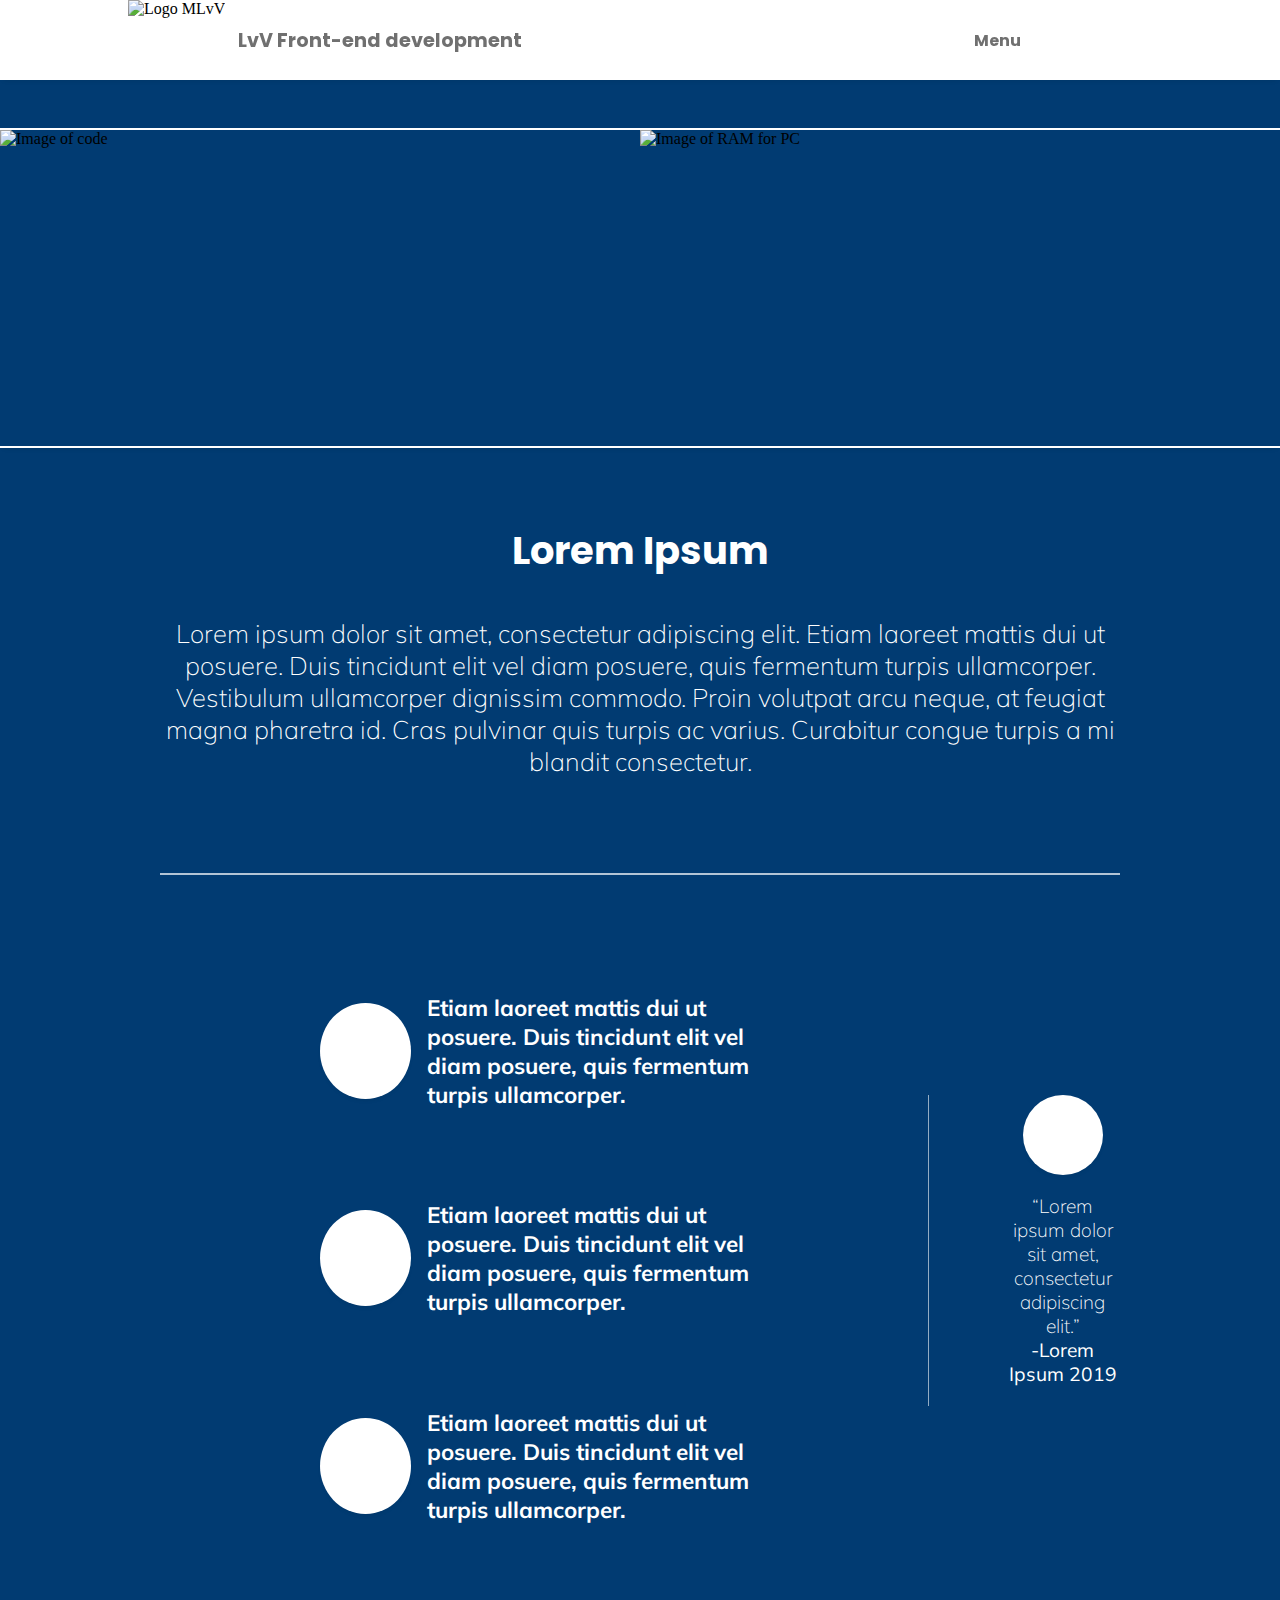
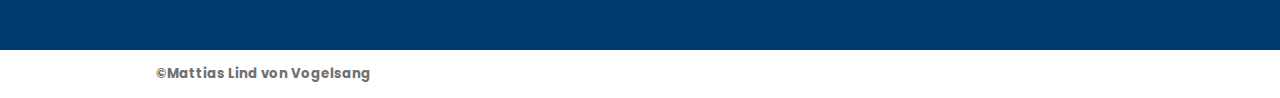
==== commit 378c6ba9: "Last minute adjustments" ====
--- a/index.html
+++ b/index.html
@@ -4,7 +4,7 @@
     <meta charset="UTF-8" />
     <meta name="viewport" content="width=device-width, initial-scale=1.0" />
     <meta http-equiv="X-UA-Compatible" content="ie=edge" />
-    <title>Frontend Freelancer Portfolio</title>
+    <title>Frontend Freelancer Homepage</title>
     <link rel="stylesheet" href="CSS/style.css" />
     <script
       src="https://kit.fontawesome.com/f7329bb933.js"
--- a/CSS/style.css
+++ b/CSS/style.css
@@ -109,7 +109,7 @@
 /***** Hero settings (Used by index & aboutme) *****/
 .hero-container {
   grid-area: hero;
-  padding-top: 6em;
+  padding-top: 8em;
   display: flex;
 }
 .hero1 {
@@ -243,9 +243,9 @@
 }
 button {
   margin-top: 1.5em;
-  border-radius: 4px;
+  border-radius: 16px;
   font-size: 0.8em;
-  padding: 1.2em;
+  padding: 1em 2em;
   text-align: center;
   background-color: #a4c1d3;
 }
@@ -331,24 +331,24 @@
   /***** Contact @768 settings *****/
   #email,
   #fullname {
-    height: 3em;
-    font-size: 1.4em;
+    height: 2em;
+    font-size: 1.2em;
     width: 60%;
   }
   .main-contact > h2 {
     font-size: 1.6em;
   }
   #message {
-    height: 13em;
-    font-size: 1.4em;
+    height: 12em;
+    font-size: 1.2em;
     width: 60%;
   }
   button {
-    font-size: 1.2em;
+    font-size: 1em;
   }
 
   label > h4 {
-    font-size: 1.4em;
+    font-size: 1.1em;
   }
   iframe {
     height: 25em;
@@ -384,7 +384,7 @@
     align-items: center;
     width: 10em;
     height: 3em;
-    margin-left: 40%;
+    margin-left: 36.5%;
   }
   .nav-icons > a {
     display: flex;
@@ -412,7 +412,7 @@
     display: block;
   }
   .menu {
-    height: 4em;
+    height: 5em;
     display: flex;
     align-items: center;
   }
@@ -442,7 +442,7 @@
   .tmu {
     border-radius: 0;
     box-shadow: none;
-    margin: 0 1.8em 0 5.8em;
+    margin: 0 1.8em 0 5.7em;
     padding-top: 1em;
     padding-bottom: 1em;
     height: 100%;
@@ -475,7 +475,7 @@
     height: 6em;
   }
   .icon-container > i {
-    transform: scale(4, 4);
+    transform: scale(3.5, 3.5);
   }
   .aside-index {
     border-left: 1px solid rgba(255, 255, 255, 0.575);
@@ -511,13 +511,13 @@
   }
   /***** Aboutme settings @1024 *****/
   .abtme {
-    height: 32em;
+    height: 26em;
   }
   .main-aboutme {
     margin: 2em 0 5em 0;
   }
   .main-aboutme > section > h5 {
-    font-size: 1.4em;
+    font-size: 1.2em;
   }
   /***** Third @media for large desktop resizing *****/
   @media (min-width: 1440px) {
